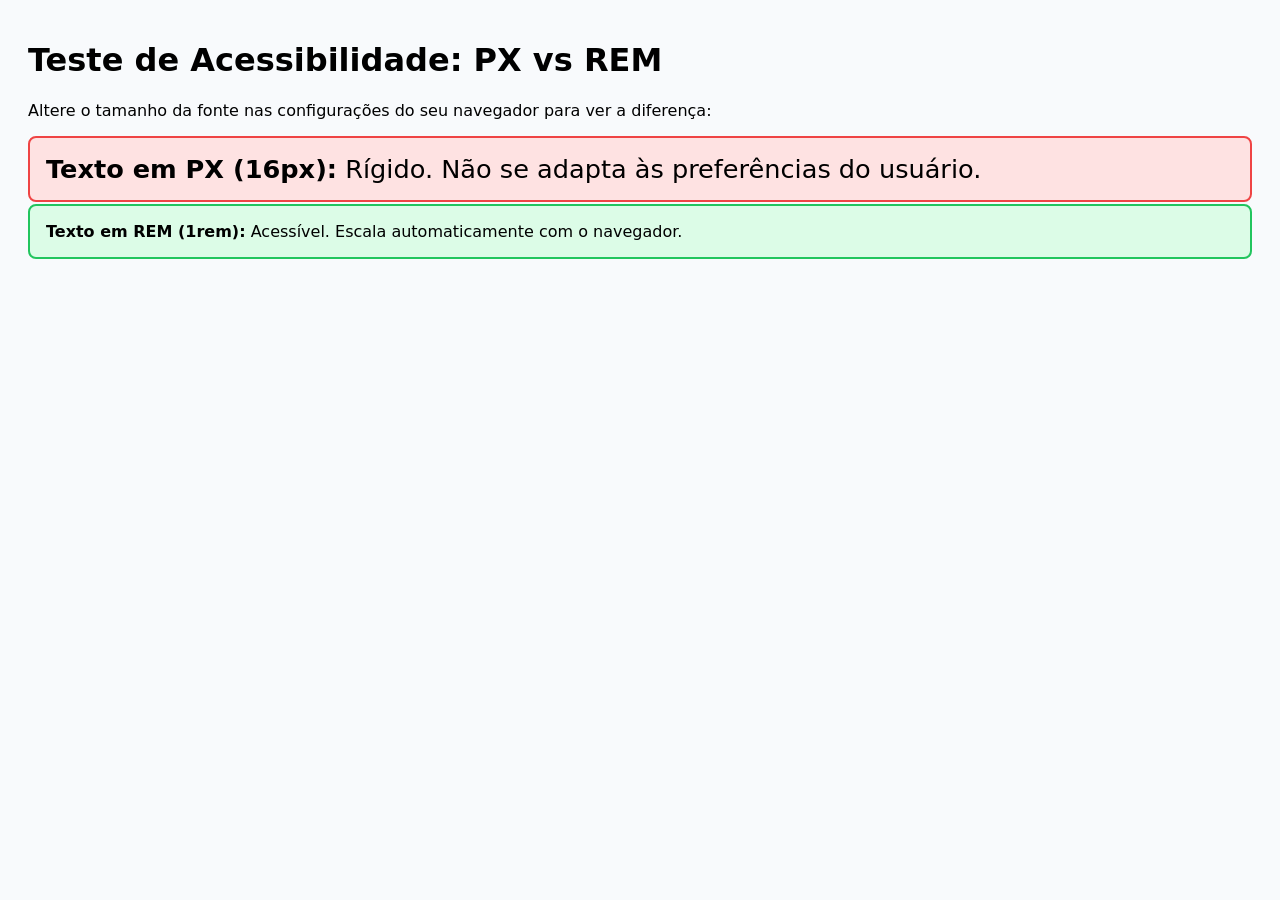
==== teste-acessibilidade.html @ 5d4aac47 "ADD: new" ====
<!DOCTYPE html>
<html lang="pt-BR">
<head>
  <meta charset="UTF-8">
  <meta name="viewport" content="width=device-width, initial-scale=1.0">
  <title>Teste PX vs REM</title>
  <style>
    /* o elemento raiz assume 100% da preferencia do navegador */
    html {
      font-size: 100%;
      font-family: system-ui, -apple-system, sans-serif;
      padding: 20px;
      background-color: #f8fafc;
    }


    .caixa {
      padding: 16px;
      margin-bottom: 2px;
      border-radius: 8px;
    }

    /* texto travado em pixels */
    .caixa-px {
      background-color: #fee2e2;
      border: 2px solid #ef4444;
      font-size: 1.6rem;
    }

    /* texto dinamico em rem */
    .caixa-rem {
      background-color: #dcfce7;
      border: 2px solid #22c55e;
      font-size: 16px;
    }

    .filho{
      font-size: 16px;
    }

  </style>
</head>
<body>

  <h1>Teste de Acessibilidade: PX vs REM</h1>
  <p>Altere o tamanho da fonte nas configurações do seu navegador para ver a diferença:</p>

  <div class="caixa caixa-px">
    <strong>Texto em PX (16px):</strong> Rígido. Não se adapta às preferências do usuário.
  </div>

  <div class="caixa caixa-rem">
    <strong>Texto em REM (1rem):</strong> Acessível. Escala automaticamente com o navegador.
  </div>

</body>
</html>
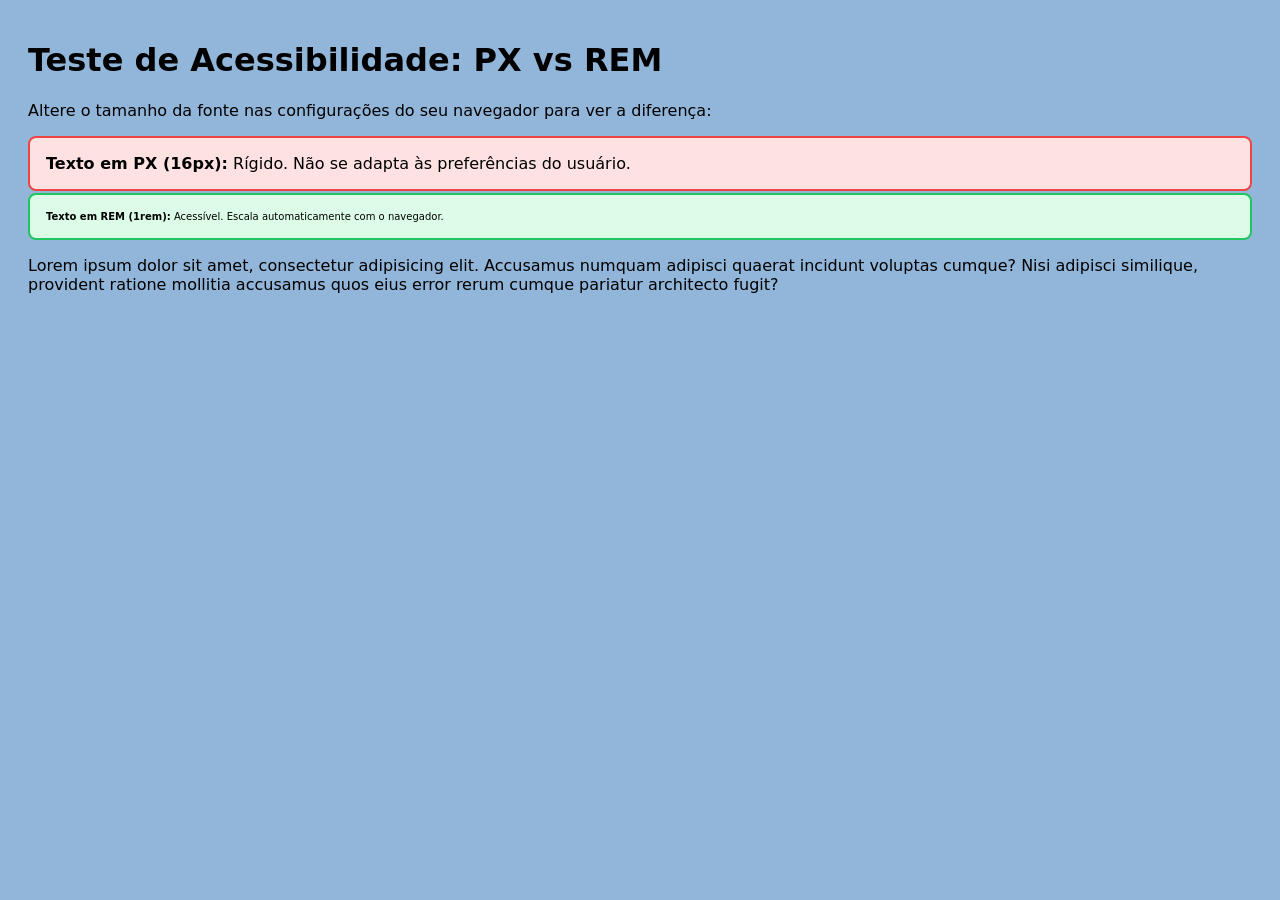
==== commit cacb7317: "ADD: new" ====
--- a/teste-acessibilidade.html
+++ b/teste-acessibilidade.html
@@ -7,15 +7,19 @@
   <style>
     /* o elemento raiz assume 100% da preferencia do navegador */
     html {
-      font-size: 100%;
+      font-size: 62.5%;
       font-family: system-ui, -apple-system, sans-serif;
       padding: 20px;
-      background-color: #f8fafc;
+      background-color: #92b6da;
+    }
+
+    body{
+      font-size: 1.6rem;
     }
 
 
     .caixa {
-      padding: 16px;
+      padding: 1.6rem;
       margin-bottom: 2px;
       border-radius: 8px;
     }
@@ -24,19 +28,17 @@
     .caixa-px {
       background-color: #fee2e2;
       border: 2px solid #ef4444;
-      font-size: 1.6rem;
+      font-size: 16px;
     }
 
     /* texto dinamico em rem */
     .caixa-rem {
       background-color: #dcfce7;
       border: 2px solid #22c55e;
-      font-size: 16px;
+      font-size: 1rem;
     }
 
-    .filho{
-      font-size: 16px;
-    }
+
 
   </style>
 </head>
@@ -53,5 +55,11 @@
     <strong>Texto em REM (1rem):</strong> Acessível. Escala automaticamente com o navegador.
   </div>
 
+  <div class="container">
+    <p class="c-container">
+      Lorem ipsum dolor sit amet, consectetur adipisicing elit. Accusamus numquam adipisci quaerat incidunt voluptas cumque? Nisi adipisci similique, provident ratione mollitia accusamus quos eius error rerum cumque pariatur architecto fugit?
+    </p>
+  </div>
+
 </body>
 </html>
